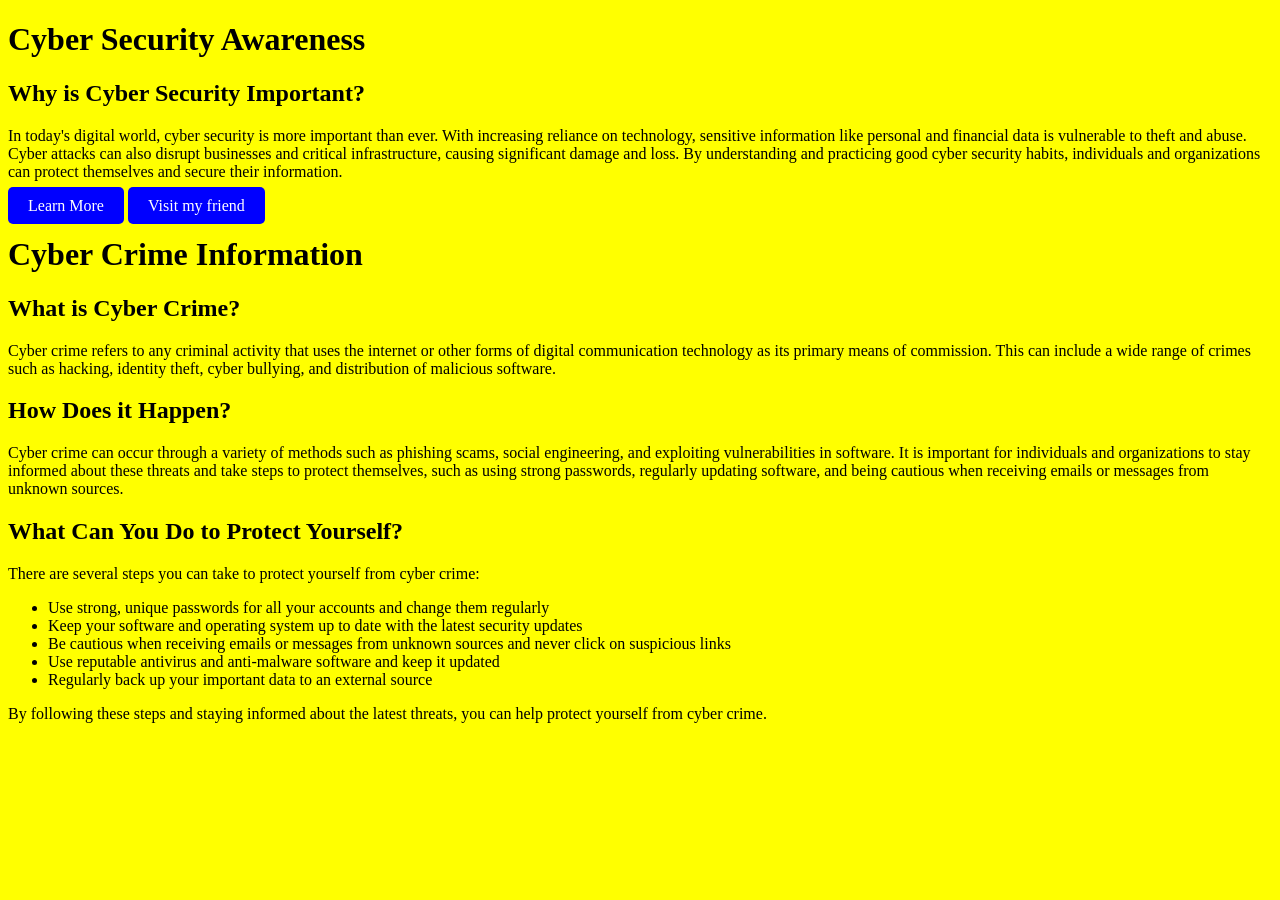
==== index.html @ 5411e7d2 "Update index.html" ====
<!DOCTYPE html>
<html>
<head>
  <title>Cyber Security Awareness</title>
  <style>
    /* Neutral background */
    body {
      background-color: #FFFF00;
    }
    /* Button styling */
    .learn-more-button {
      background-color: #0000ff;
      color: #ffffff;
      padding: 10px 20px;
      border-radius: 5px;
      text-decoration: none;
    }
  </style>
</head>
<body>
  <h1>Cyber Security Awareness</h1>
  <h2>Why is Cyber Security Important?</h2>
  <p>
    In today's digital world, cyber security is more important than ever. With increasing reliance on technology, sensitive information like personal and financial data is vulnerable to theft and abuse. Cyber attacks can also disrupt businesses and critical infrastructure, causing significant damage and loss. By understanding and practicing good cyber security habits, individuals and organizations can protect themselves and secure their information.
  </p>
  <a href="more-info.html" class="learn-more-button">Learn More</a>
  <a href="https://devp.ga" class="learn-more-button">Visit my friend</a>
</body>
</html>

<!DOCTYPE html>
<html>
<head>
  <title>Cyber Crime Information</title>
</head>
<body>
  <h1>Cyber Crime Information</h1>
  <h2>What is Cyber Crime?</h2>
  <p>
    Cyber crime refers to any criminal activity that uses the internet or other forms of digital communication technology as its primary means of commission. This can include a wide range of crimes such as hacking, identity theft, cyber bullying, and distribution of malicious software.
  </p>
  <h2>How Does it Happen?</h2>
  <p>
    Cyber crime can occur through a variety of methods such as phishing scams, social engineering, and exploiting vulnerabilities in software. It is important for individuals and organizations to stay informed about these threats and take steps to protect themselves, such as using strong passwords, regularly updating software, and being cautious when receiving emails or messages from unknown sources.
  </p>
  <h2>What Can You Do to Protect Yourself?</h2>
  <p>
    There are several steps you can take to protect yourself from cyber crime:
  </p>
  <ul>
    <li>Use strong, unique passwords for all your accounts and change them regularly</li>
    <li>Keep your software and operating system up to date with the latest security updates</li>
    <li>Be cautious when receiving emails or messages from unknown sources and never click on suspicious links</li>
    <li>Use reputable antivirus and anti-malware software and keep it updated</li>
    <li>Regularly back up your important data to an external source</li>
  </ul>
  <p>
    By following these steps and staying informed about the latest threats, you can help protect yourself from cyber crime.
  </p>
</body>
</html>
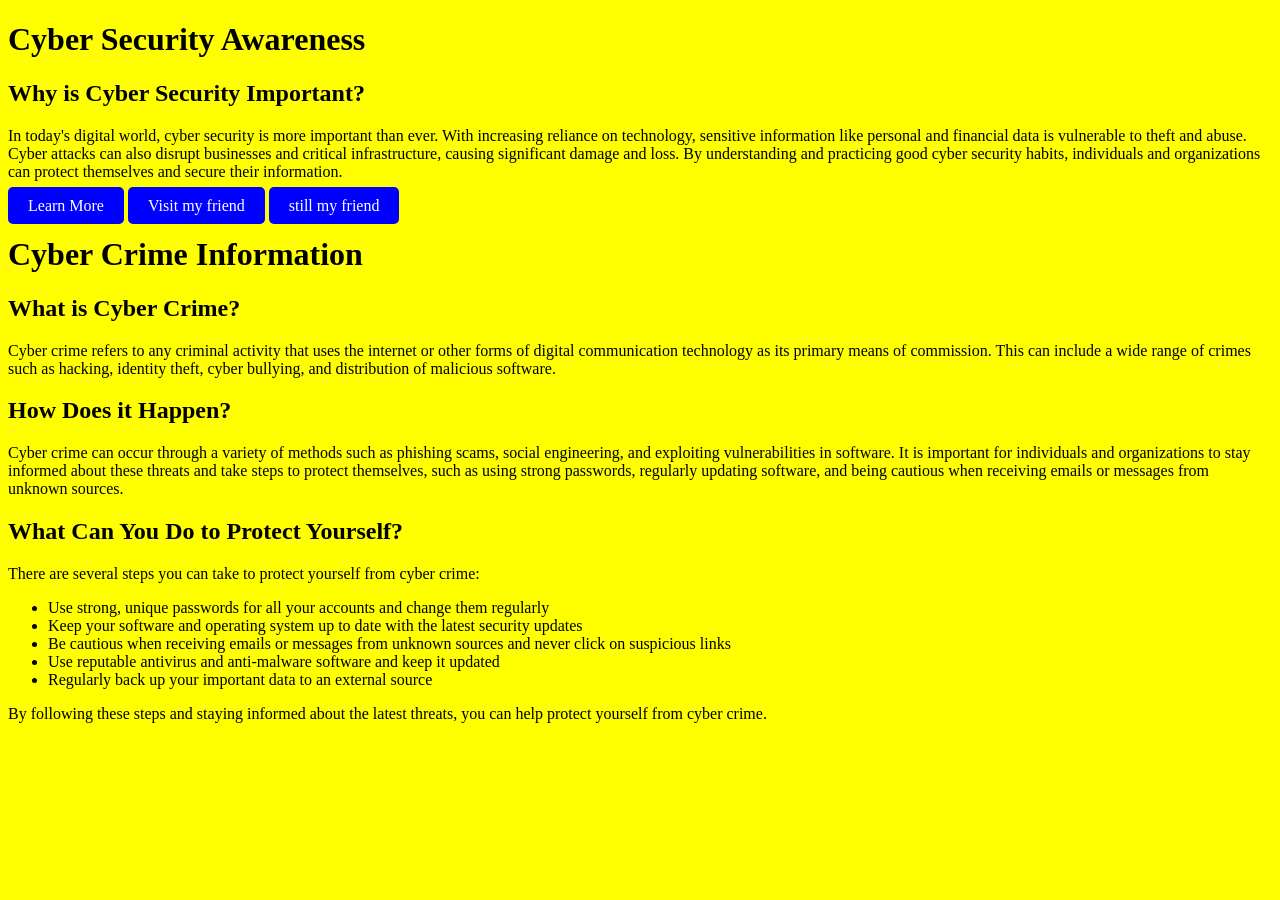
==== commit fae11021: "Update index.html" ====
--- a/index.html
+++ b/index.html
@@ -25,6 +25,7 @@
   </p>
   <a href="more-info.html" class="learn-more-button">Learn More</a>
   <a href="https://devp.ga" class="learn-more-button">Visit my friend</a>
+  <a href="devp.html" class="learn-more-button">still my friend</a>
 </body>
 </html>
 
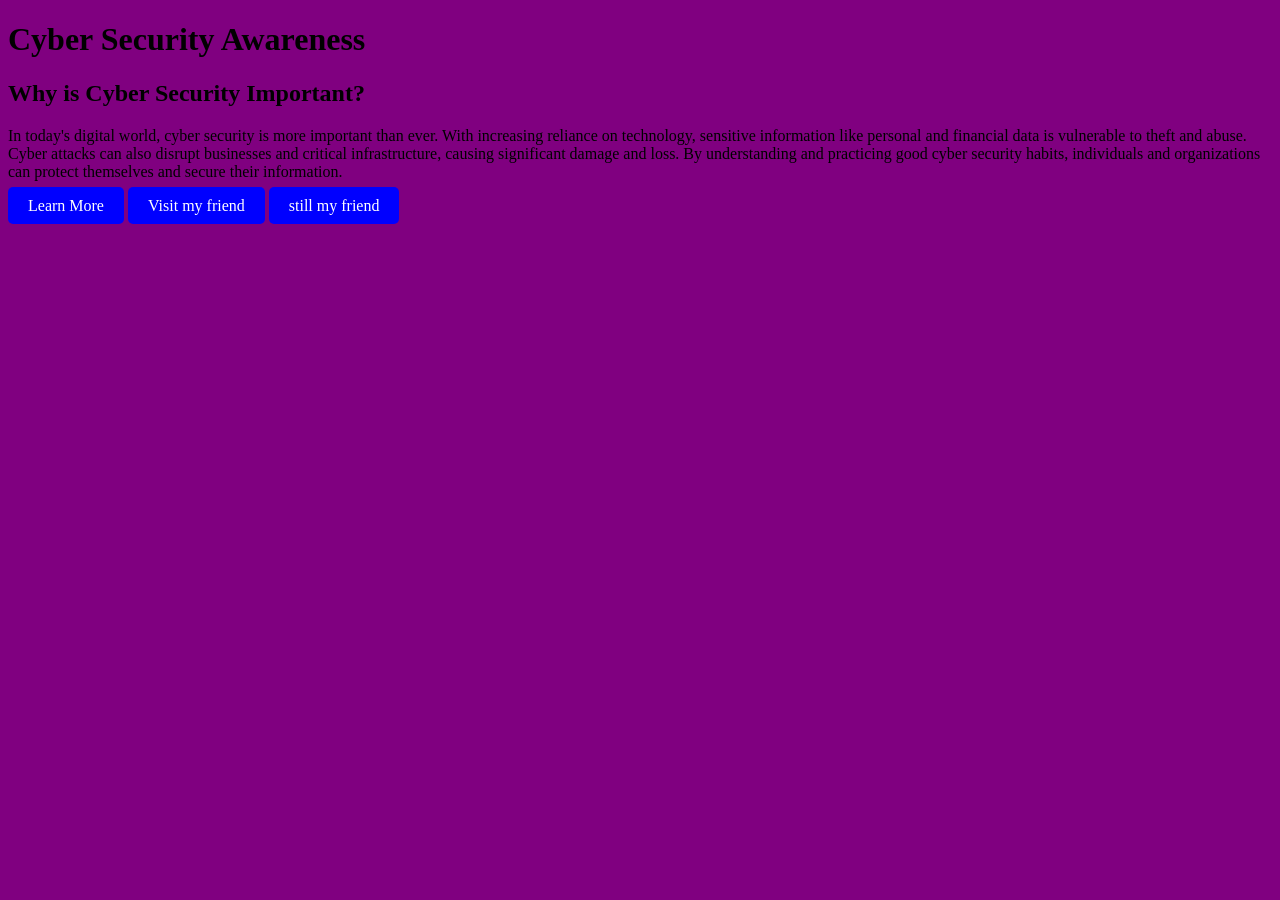
==== commit c5c55ad8: "Update index.html" ====
--- a/index.html
+++ b/index.html
@@ -5,7 +5,7 @@
   <style>
     /* Neutral background */
     body {
-      background-color: #FFFF00;
+      background-color: purple;
     }
     /* Button styling */
     .learn-more-button {
@@ -28,35 +28,3 @@
   <a href="devp.html" class="learn-more-button">still my friend</a>
 </body>
 </html>
-
-<!DOCTYPE html>
-<html>
-<head>
-  <title>Cyber Crime Information</title>
-</head>
-<body>
-  <h1>Cyber Crime Information</h1>
-  <h2>What is Cyber Crime?</h2>
-  <p>
-    Cyber crime refers to any criminal activity that uses the internet or other forms of digital communication technology as its primary means of commission. This can include a wide range of crimes such as hacking, identity theft, cyber bullying, and distribution of malicious software.
-  </p>
-  <h2>How Does it Happen?</h2>
-  <p>
-    Cyber crime can occur through a variety of methods such as phishing scams, social engineering, and exploiting vulnerabilities in software. It is important for individuals and organizations to stay informed about these threats and take steps to protect themselves, such as using strong passwords, regularly updating software, and being cautious when receiving emails or messages from unknown sources.
-  </p>
-  <h2>What Can You Do to Protect Yourself?</h2>
-  <p>
-    There are several steps you can take to protect yourself from cyber crime:
-  </p>
-  <ul>
-    <li>Use strong, unique passwords for all your accounts and change them regularly</li>
-    <li>Keep your software and operating system up to date with the latest security updates</li>
-    <li>Be cautious when receiving emails or messages from unknown sources and never click on suspicious links</li>
-    <li>Use reputable antivirus and anti-malware software and keep it updated</li>
-    <li>Regularly back up your important data to an external source</li>
-  </ul>
-  <p>
-    By following these steps and staying informed about the latest threats, you can help protect yourself from cyber crime.
-  </p>
-</body>
-</html>
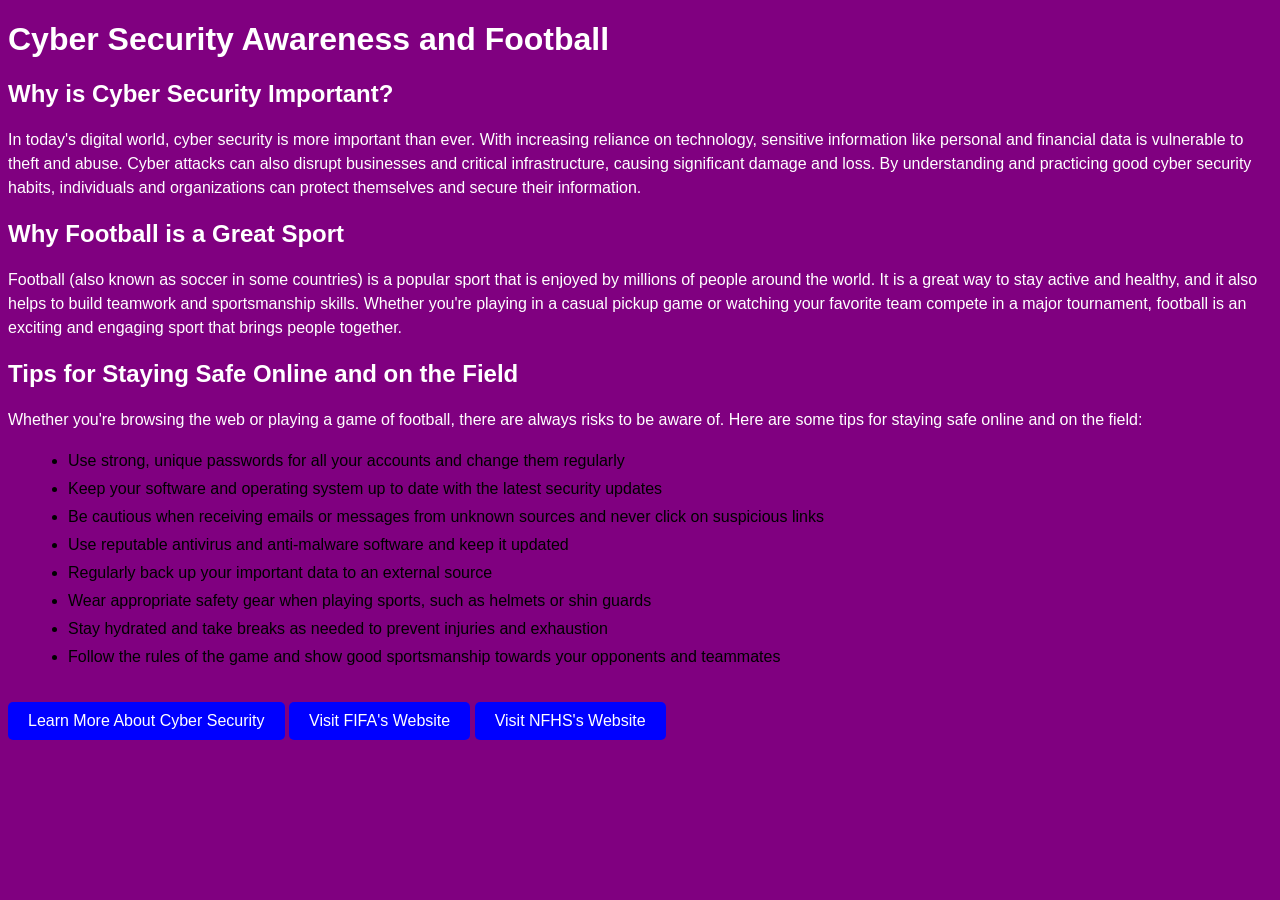
==== commit 70499e7e: "Update index.html" ====
--- a/index.html
+++ b/index.html
@@ -1,11 +1,12 @@
 <!DOCTYPE html>
 <html>
 <head>
-  <title>Cyber Security Awareness</title>
+  <title>Cyber Security Awareness and Football</title>
   <style>
     /* Neutral background */
     body {
       background-color: purple;
+      font-family: Arial, sans-serif;
     }
     /* Button styling */
     .learn-more-button {
@@ -14,17 +15,54 @@
       padding: 10px 20px;
       border-radius: 5px;
       text-decoration: none;
+      margin-top: 20px;
+      display: inline-block;
+    }
+    /* Heading styling */
+    h1, h2 {
+      color: #ffffff;
+    }
+    /* Paragraph styling */
+    p {
+      color: #ffffff;
+      line-height: 1.5;
+      margin-bottom: 20px;
+    }
+    /* List styling */
+    ul {
+      margin-left: 20px;
+    }
+    li {
+      margin-bottom: 10px;
     }
   </style>
 </head>
 <body>
-  <h1>Cyber Security Awareness</h1>
+  <h1>Cyber Security Awareness and Football</h1>
   <h2>Why is Cyber Security Important?</h2>
   <p>
     In today's digital world, cyber security is more important than ever. With increasing reliance on technology, sensitive information like personal and financial data is vulnerable to theft and abuse. Cyber attacks can also disrupt businesses and critical infrastructure, causing significant damage and loss. By understanding and practicing good cyber security habits, individuals and organizations can protect themselves and secure their information.
   </p>
-  <a href="more-info.html" class="learn-more-button">Learn More</a>
-  <a href="https://devp.ga" class="learn-more-button">Visit my friend</a>
-  <a href="devp.html" class="learn-more-button">still my friend</a>
+  <h2>Why Football is a Great Sport</h2>
+  <p>
+    Football (also known as soccer in some countries) is a popular sport that is enjoyed by millions of people around the world. It is a great way to stay active and healthy, and it also helps to build teamwork and sportsmanship skills. Whether you're playing in a casual pickup game or watching your favorite team compete in a major tournament, football is an exciting and engaging sport that brings people together.
+  </p>
+  <h2>Tips for Staying Safe Online and on the Field</h2>
+  <p>
+    Whether you're browsing the web or playing a game of football, there are always risks to be aware of. Here are some tips for staying safe online and on the field:
+  </p>
+  <ul>
+    <li>Use strong, unique passwords for all your accounts and change them regularly</li>
+    <li>Keep your software and operating system up to date with the latest security updates</li>
+    <li>Be cautious when receiving emails or messages from unknown sources and never click on suspicious links</li>
+    <li>Use reputable antivirus and anti-malware software and keep it updated</li>
+    <li>Regularly back up your important data to an external source</li>
+    <li>Wear appropriate safety gear when playing sports, such as helmets or shin guards</li>
+    <li>Stay hydrated and take breaks as needed to prevent injuries and exhaustion</li>
+    <li>Follow the rules of the game and show good sportsmanship towards your opponents and teammates</li>
+  </ul>
+  <a href="more-info.html" class="learn-more-button">Learn More About Cyber Security</a>
+  <a href="https://www.fifa.com/" class="learn-more-button">Visit FIFA's Website</a>
+  <a href="https://www.nfhs.org/" class="learn-more-button">Visit NFHS's Website</a>
 </body>
 </html>
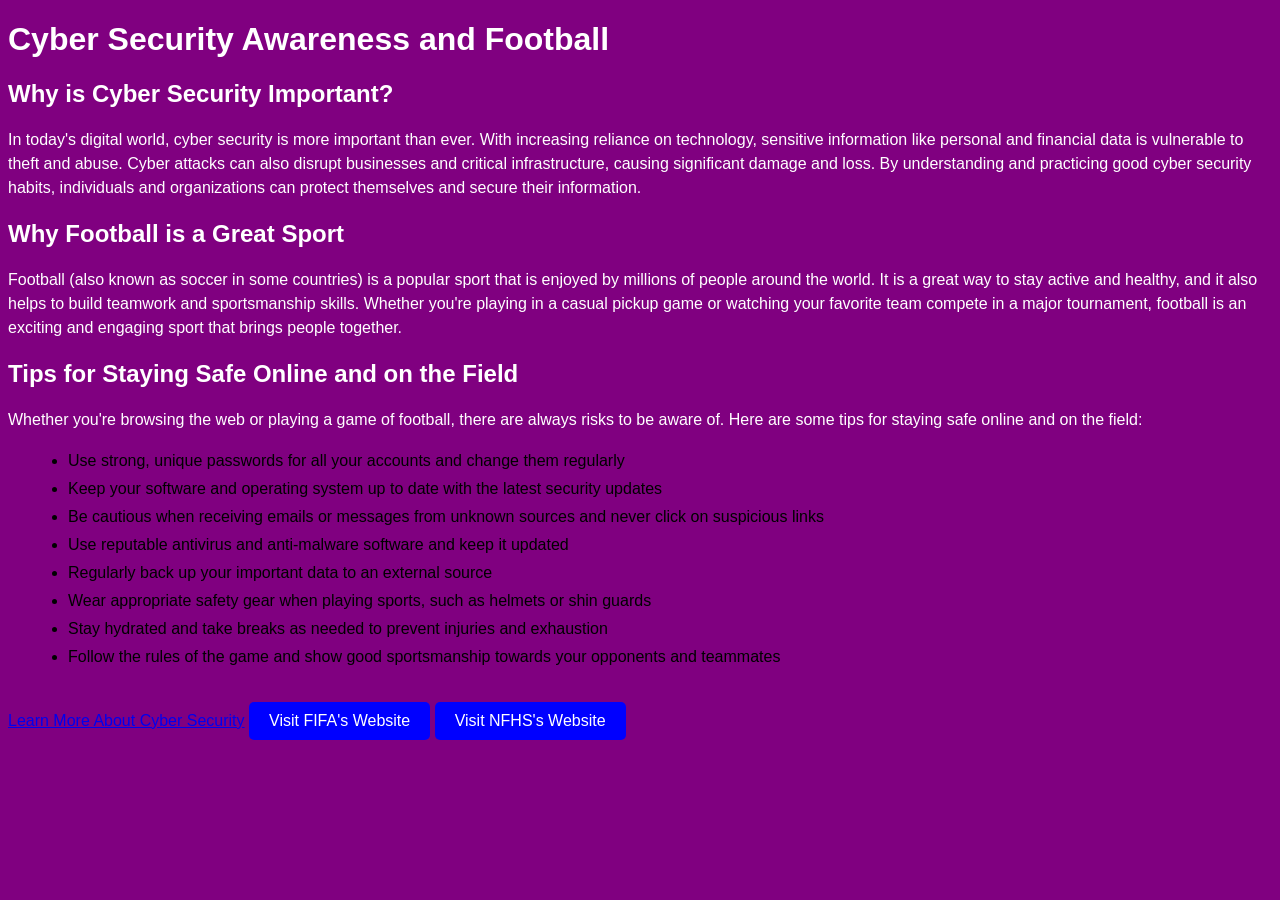
==== commit c40161d5: "Update index.html" ====
--- a/index.html
+++ b/index.html
@@ -61,7 +61,7 @@
     <li>Stay hydrated and take breaks as needed to prevent injuries and exhaustion</li>
     <li>Follow the rules of the game and show good sportsmanship towards your opponents and teammates</li>
   </ul>
-  <a href="more-info.html" class="learn-more-button">Learn More About Cyber Security</a>
+  <a href="more-info.html" class="learn-more-buttn">Learn More About Cyber Security</a>
   <a href="https://www.fifa.com/" class="learn-more-button">Visit FIFA's Website</a>
   <a href="https://www.nfhs.org/" class="learn-more-button">Visit NFHS's Website</a>
 </body>
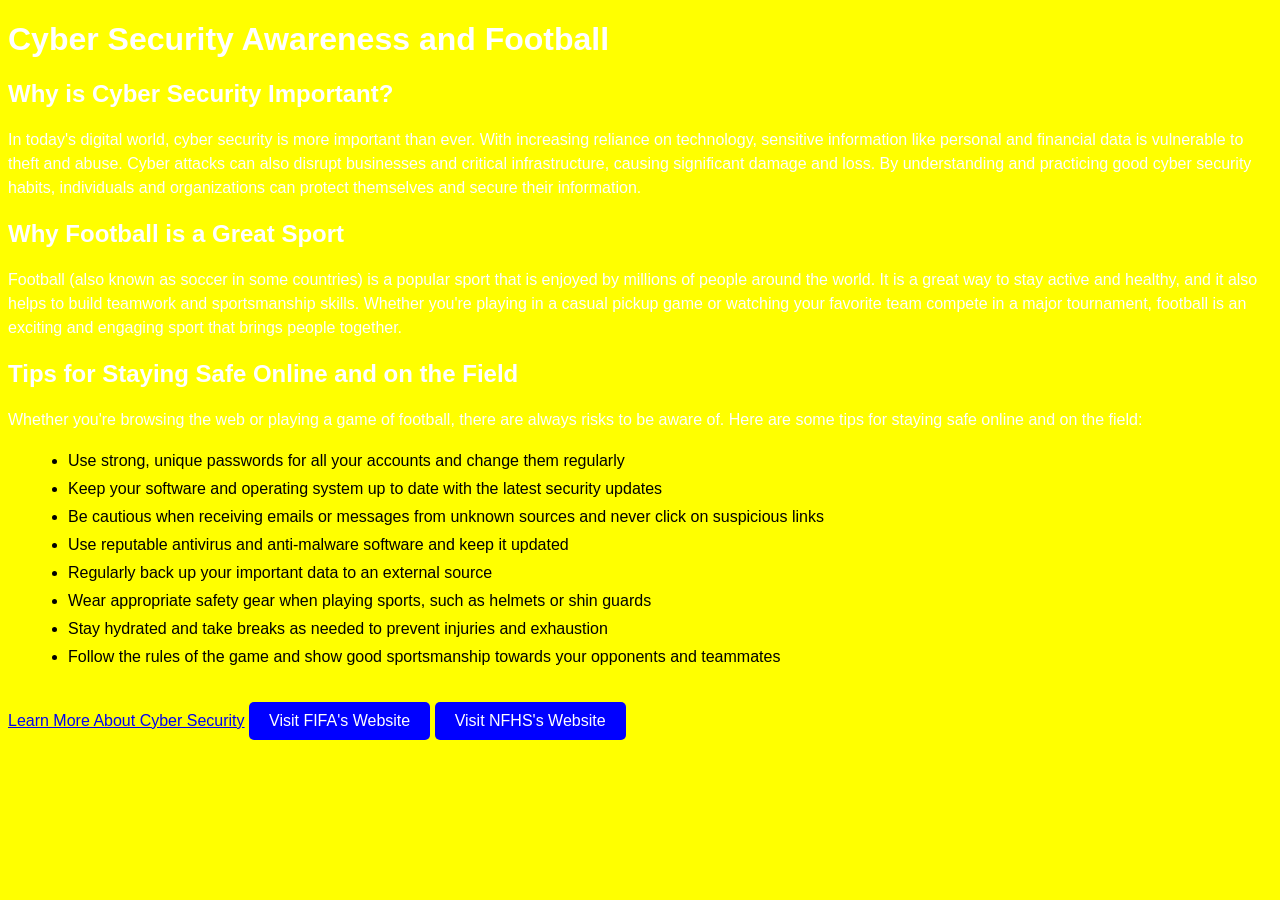
==== commit 459b784f: "Update index.html" ====
--- a/index.html
+++ b/index.html
@@ -5,7 +5,7 @@
   <style>
     /* Neutral background */
     body {
-      background-color: purple;
+      background-color: yellow; /* Changed from purple to yellow */
       font-family: Arial, sans-serif;
     }
     /* Button styling */
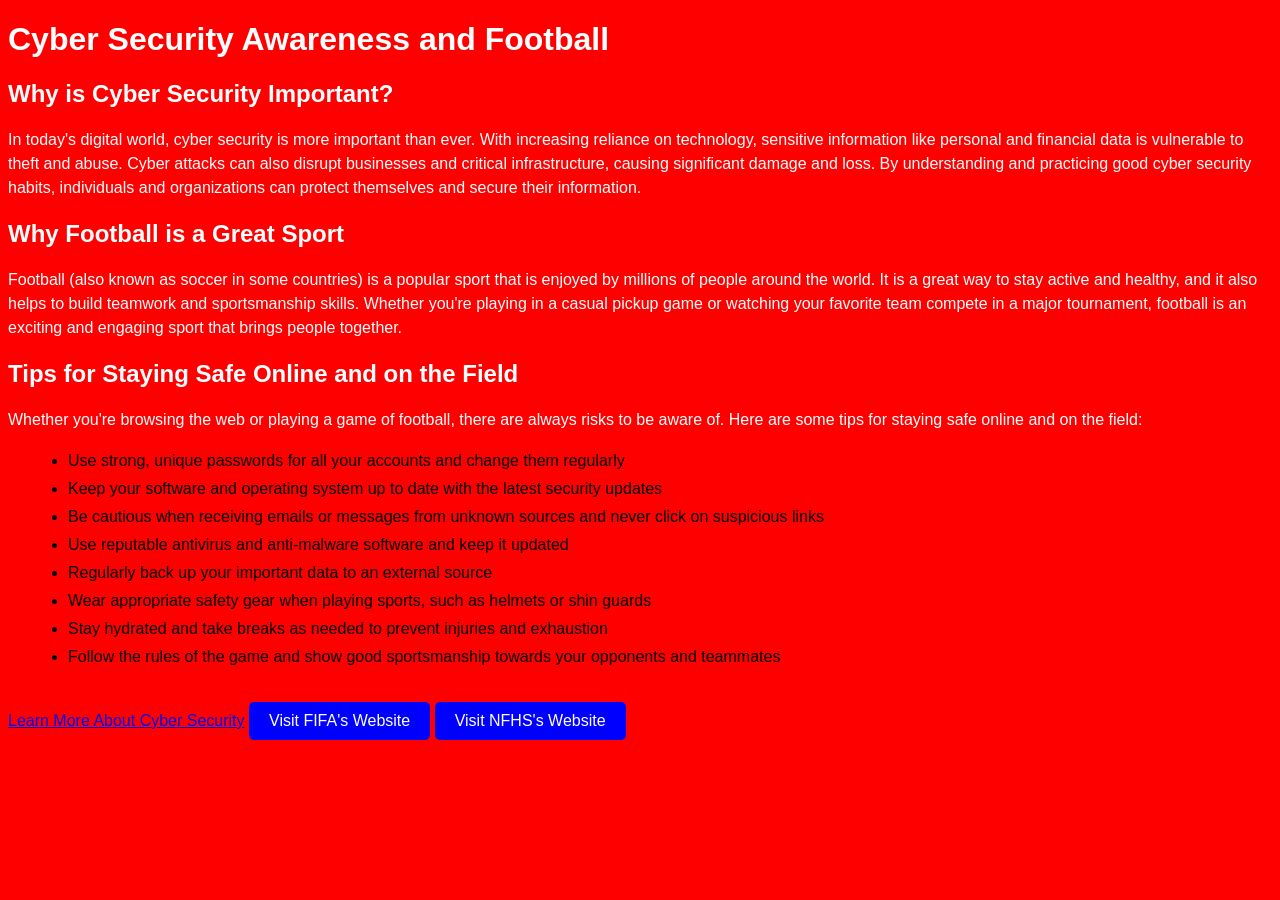
==== commit bf5ae7a5: "Update index.html" ====
--- a/index.html
+++ b/index.html
@@ -5,7 +5,7 @@
   <style>
     /* Neutral background */
     body {
-      background-color: yellow; /* Changed from purple to yellow */
+      background-color: red; /* Changed from purple to yellow */
       font-family: Arial, sans-serif;
     }
     /* Button styling */
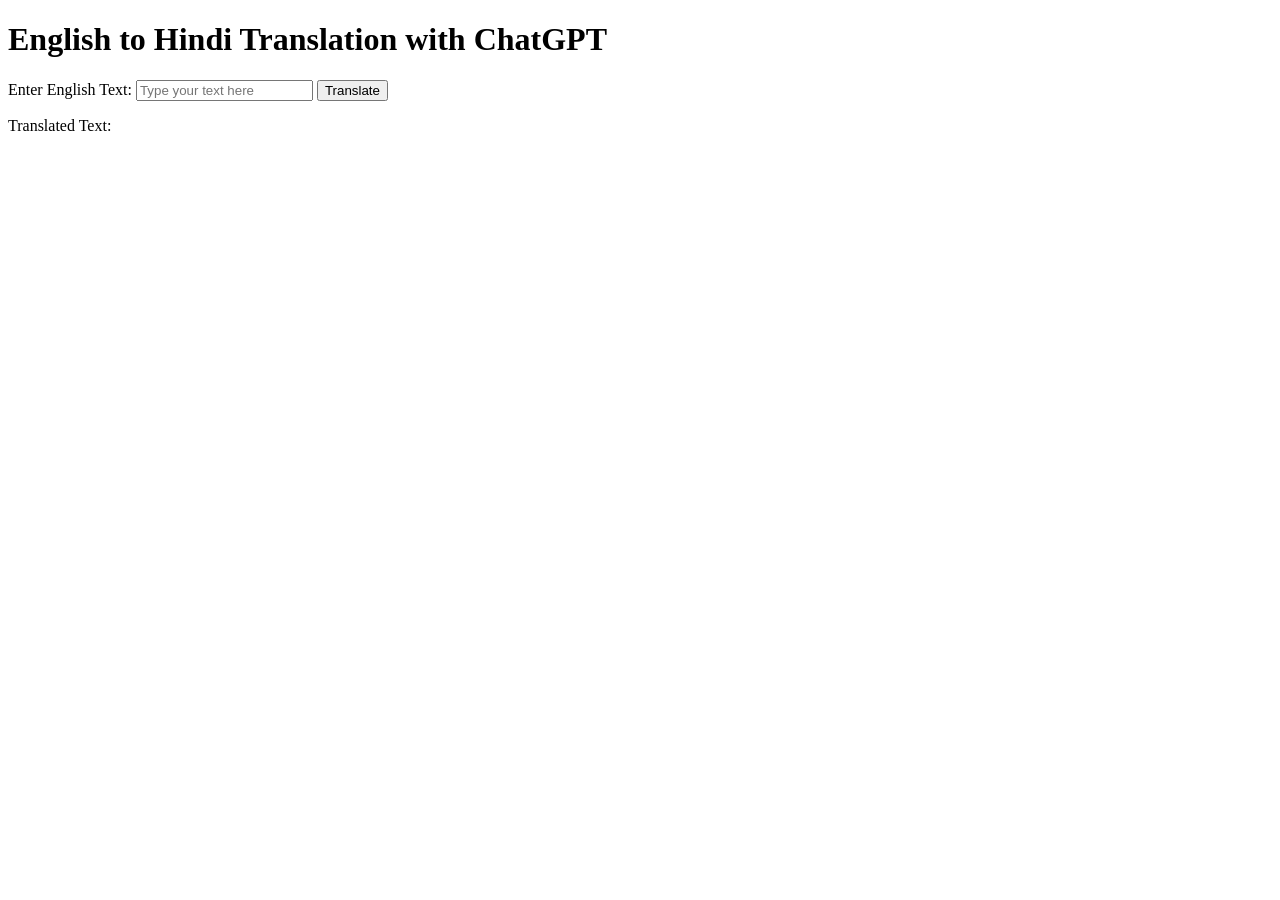
==== commit 3989f707: "Update index.html" ====
--- a/index.html
+++ b/index.html
@@ -1,68 +1,62 @@
 <!DOCTYPE html>
-<html>
+<html lang="en">
 <head>
-  <title>Cyber Security Awareness and Football</title>
-  <style>
-    /* Neutral background */
-    body {
-      background-color: red; /* Changed from purple to yellow */
-      font-family: Arial, sans-serif;
-    }
-    /* Button styling */
-    .learn-more-button {
-      background-color: #0000ff;
-      color: #ffffff;
-      padding: 10px 20px;
-      border-radius: 5px;
-      text-decoration: none;
-      margin-top: 20px;
-      display: inline-block;
-    }
-    /* Heading styling */
-    h1, h2 {
-      color: #ffffff;
-    }
-    /* Paragraph styling */
-    p {
-      color: #ffffff;
-      line-height: 1.5;
-      margin-bottom: 20px;
-    }
-    /* List styling */
-    ul {
-      margin-left: 20px;
-    }
-    li {
-      margin-bottom: 10px;
-    }
-  </style>
+    <meta charset="UTF-8">
+    <meta name="viewport" content="width=device-width, initial-scale=1.0">
+    <title>English to Hindi Translation with ChatGPT</title>
+    <link rel="stylesheet" href="style.css">
+
 </head>
 <body>
-  <h1>Cyber Security Awareness and Football</h1>
-  <h2>Why is Cyber Security Important?</h2>
-  <p>
-    In today's digital world, cyber security is more important than ever. With increasing reliance on technology, sensitive information like personal and financial data is vulnerable to theft and abuse. Cyber attacks can also disrupt businesses and critical infrastructure, causing significant damage and loss. By understanding and practicing good cyber security habits, individuals and organizations can protect themselves and secure their information.
-  </p>
-  <h2>Why Football is a Great Sport</h2>
-  <p>
-    Football (also known as soccer in some countries) is a popular sport that is enjoyed by millions of people around the world. It is a great way to stay active and healthy, and it also helps to build teamwork and sportsmanship skills. Whether you're playing in a casual pickup game or watching your favorite team compete in a major tournament, football is an exciting and engaging sport that brings people together.
-  </p>
-  <h2>Tips for Staying Safe Online and on the Field</h2>
-  <p>
-    Whether you're browsing the web or playing a game of football, there are always risks to be aware of. Here are some tips for staying safe online and on the field:
-  </p>
-  <ul>
-    <li>Use strong, unique passwords for all your accounts and change them regularly</li>
-    <li>Keep your software and operating system up to date with the latest security updates</li>
-    <li>Be cautious when receiving emails or messages from unknown sources and never click on suspicious links</li>
-    <li>Use reputable antivirus and anti-malware software and keep it updated</li>
-    <li>Regularly back up your important data to an external source</li>
-    <li>Wear appropriate safety gear when playing sports, such as helmets or shin guards</li>
-    <li>Stay hydrated and take breaks as needed to prevent injuries and exhaustion</li>
-    <li>Follow the rules of the game and show good sportsmanship towards your opponents and teammates</li>
-  </ul>
-  <a href="more-info.html" class="learn-more-buttn">Learn More About Cyber Security</a>
-  <a href="https://www.fifa.com/" class="learn-more-button">Visit FIFA's Website</a>
-  <a href="https://www.nfhs.org/" class="learn-more-button">Visit NFHS's Website</a>
+    <h1>English to Hindi Translation with ChatGPT</h1>
+
+    <label for="englishText">Enter English Text:</label>
+    <input type="text" id="englishText" placeholder="Type your text here">
+    <button onclick="translate()">Translate</button>
+
+    <p>Translated Text:</p>
+    <p id="translatedText"></p>
+
+    <script>
+        const apiKey = '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'; // Replace with your ChatGPT API key
+        const chatgptEndpoint = 'https://api.openai.com/v1/engines/davinci/completions';
+
+        function translate() {
+            const englishText = document.getElementById('englishText').value;
+            const translatedTextElement = document.getElementById('translatedText');
+
+            // Check if the input text is not empty
+            if (englishText.trim() === '') {
+                translatedTextElement.textContent = 'Please enter some text.';
+                return;
+            }
+
+            // Make a request to the ChatGPT API for translation
+            fetch(chatgptEndpoint, {
+                method: 'POST',
+                headers: {
+                    'Authorization': `Bearer ${apiKey}`,
+                    'Content-Type': 'application/json'
+                },
+                body: JSON.stringify({
+                    prompt: `Translate the following English text to Hindi: "${englishText}"`,
+                    max_tokens: 50 // You can adjust the token limit as needed
+                })
+            })
+                .then(response => response.json())
+                .then(data => {
+                    if (data.choices && data.choices.length > 0) {
+                        const translatedText = data.choices[0].text;
+                        translatedTextElement.textContent = translatedText;
+                    } else {
+                        translatedTextElement.textContent = 'Translation not available.';
+                    }
+                })
+                .catch(error => {
+                    console.error(error);
+                    translatedTextElement.textContent = 'Error occurred during translation.';
+                });
+        }
+    </script>
 </body>
 </html>
